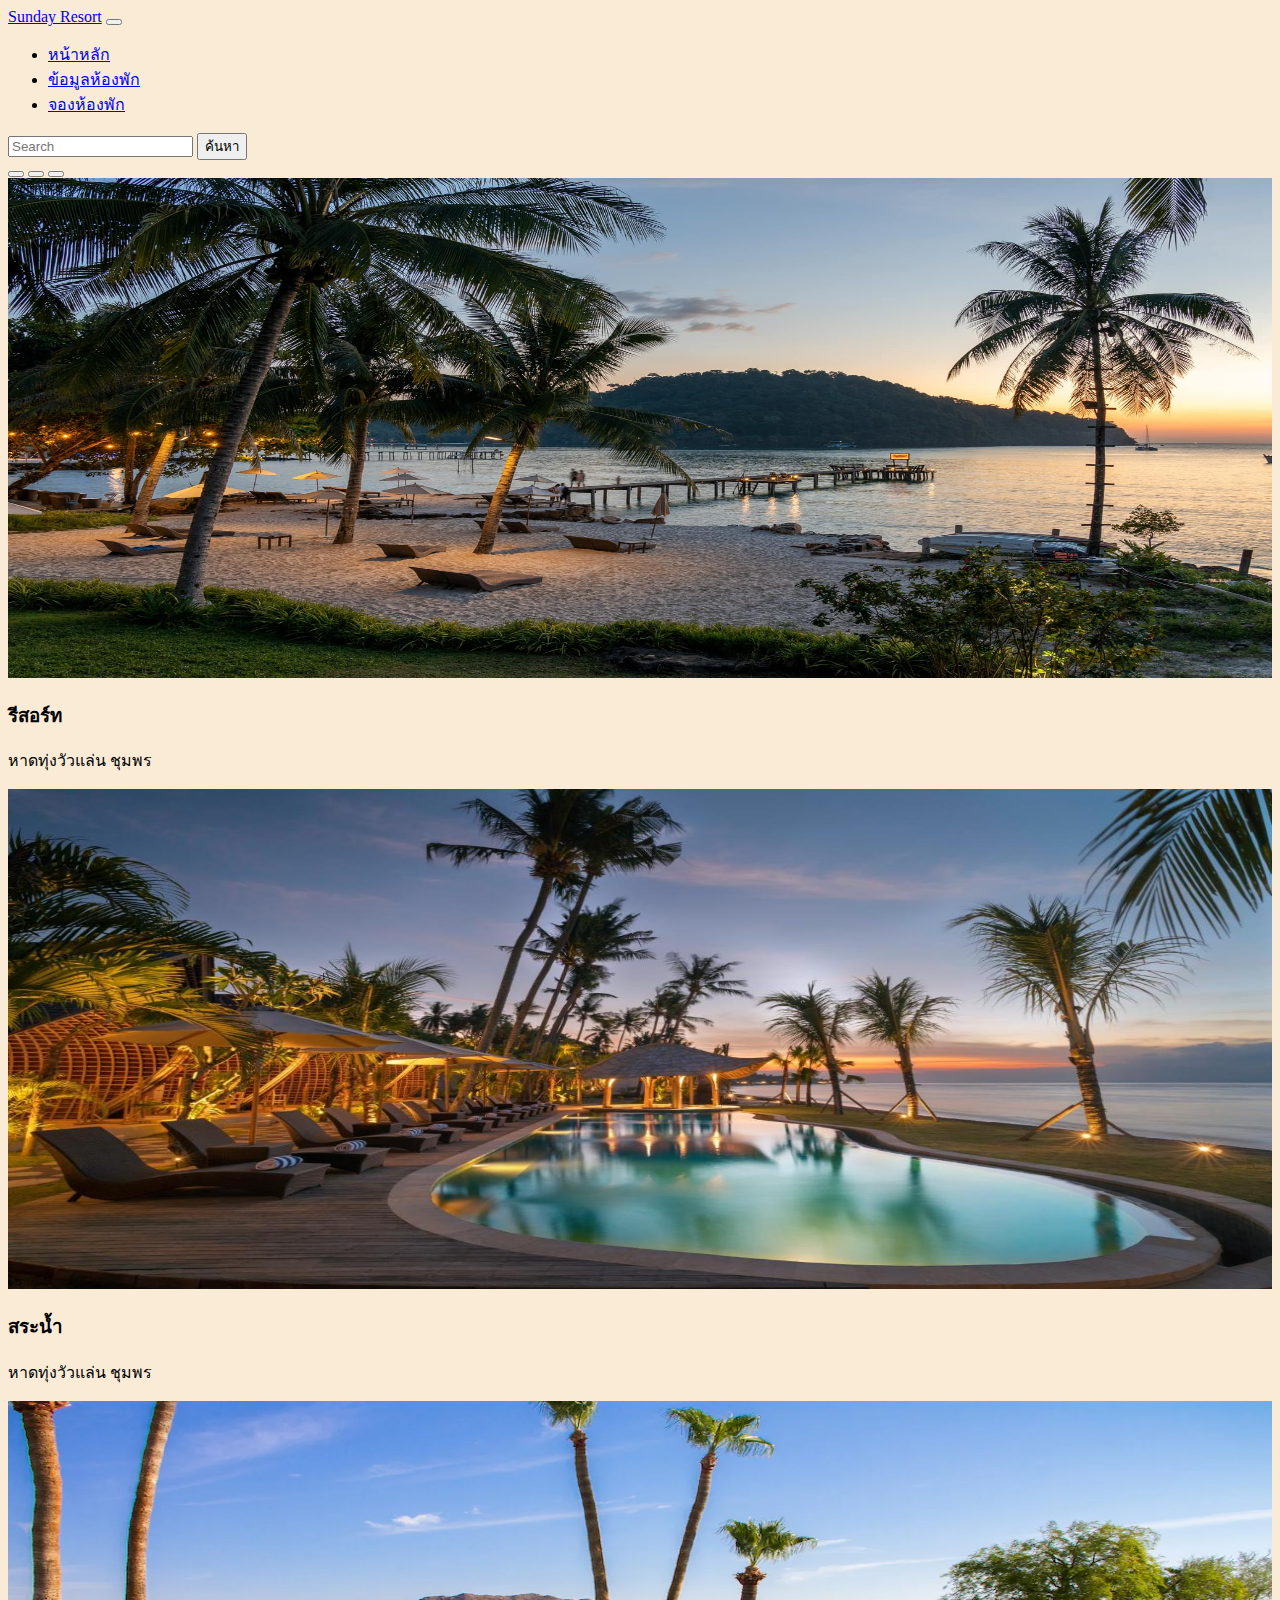
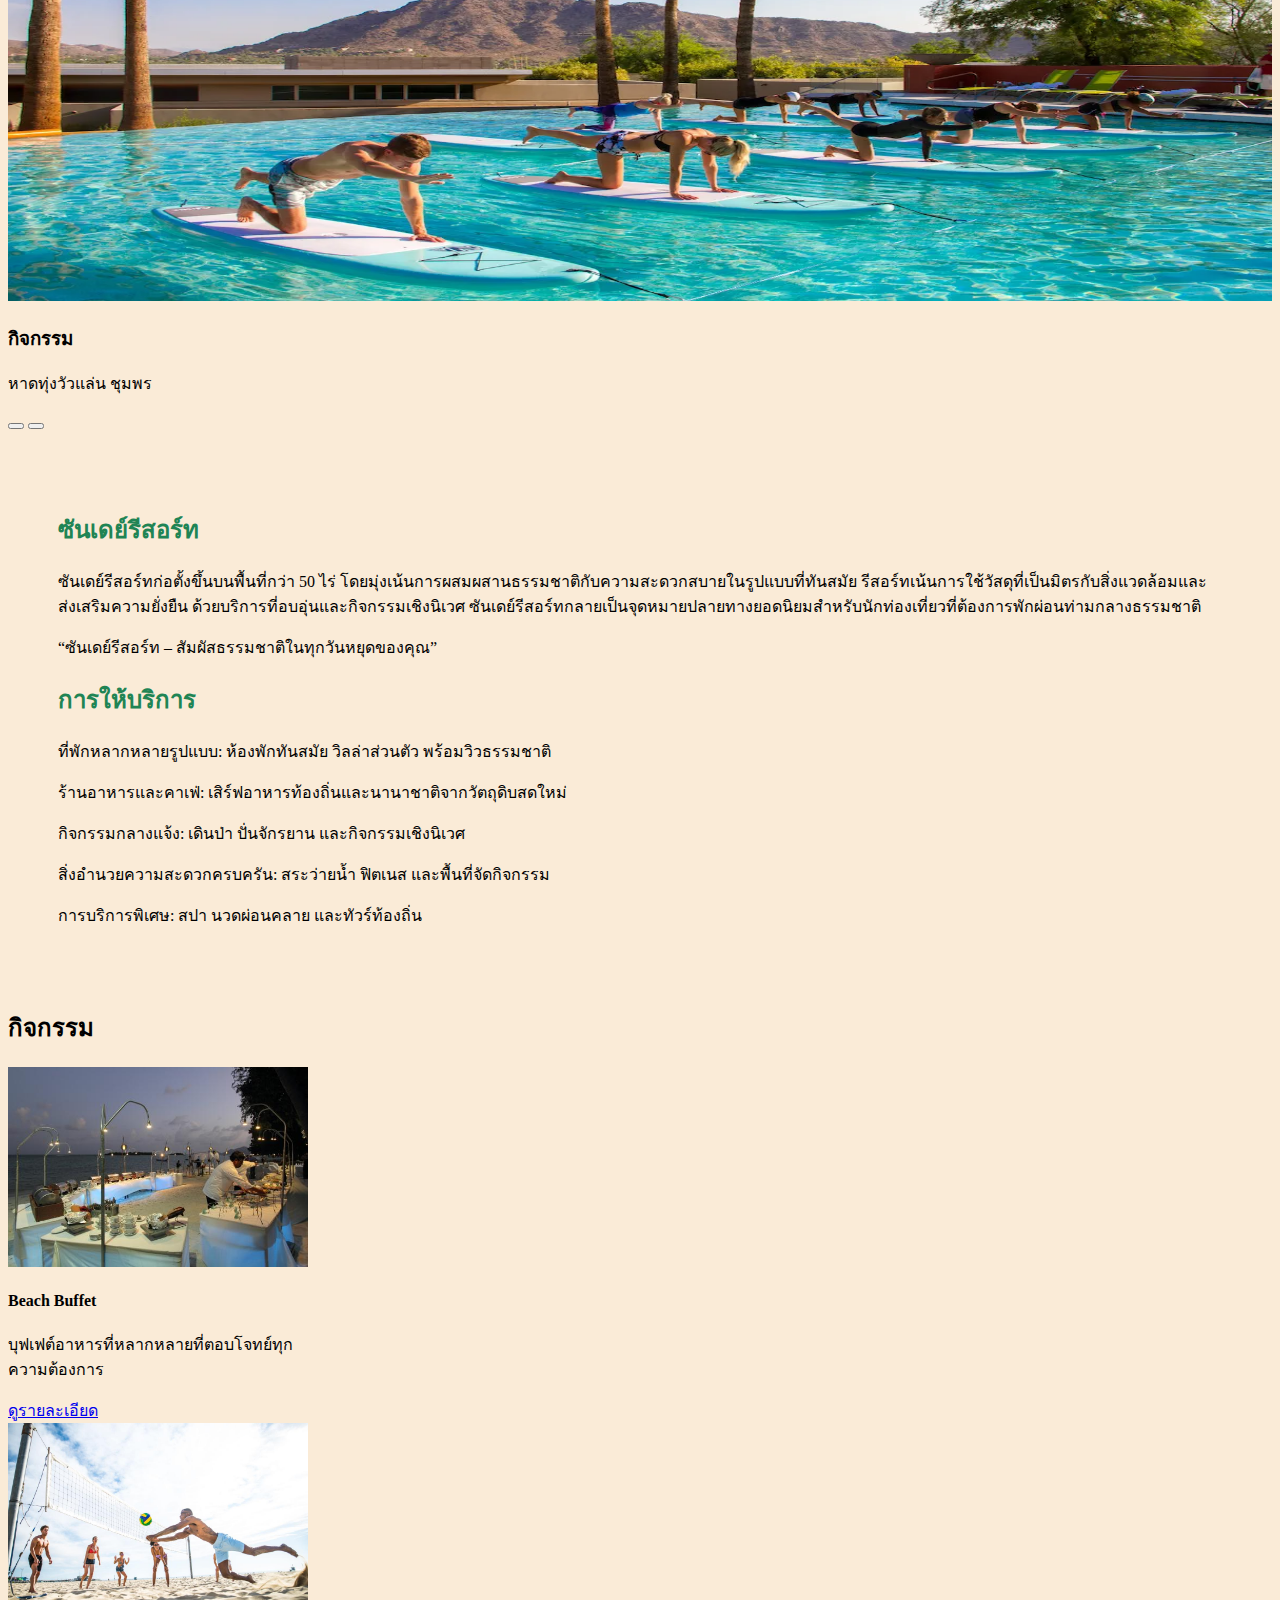
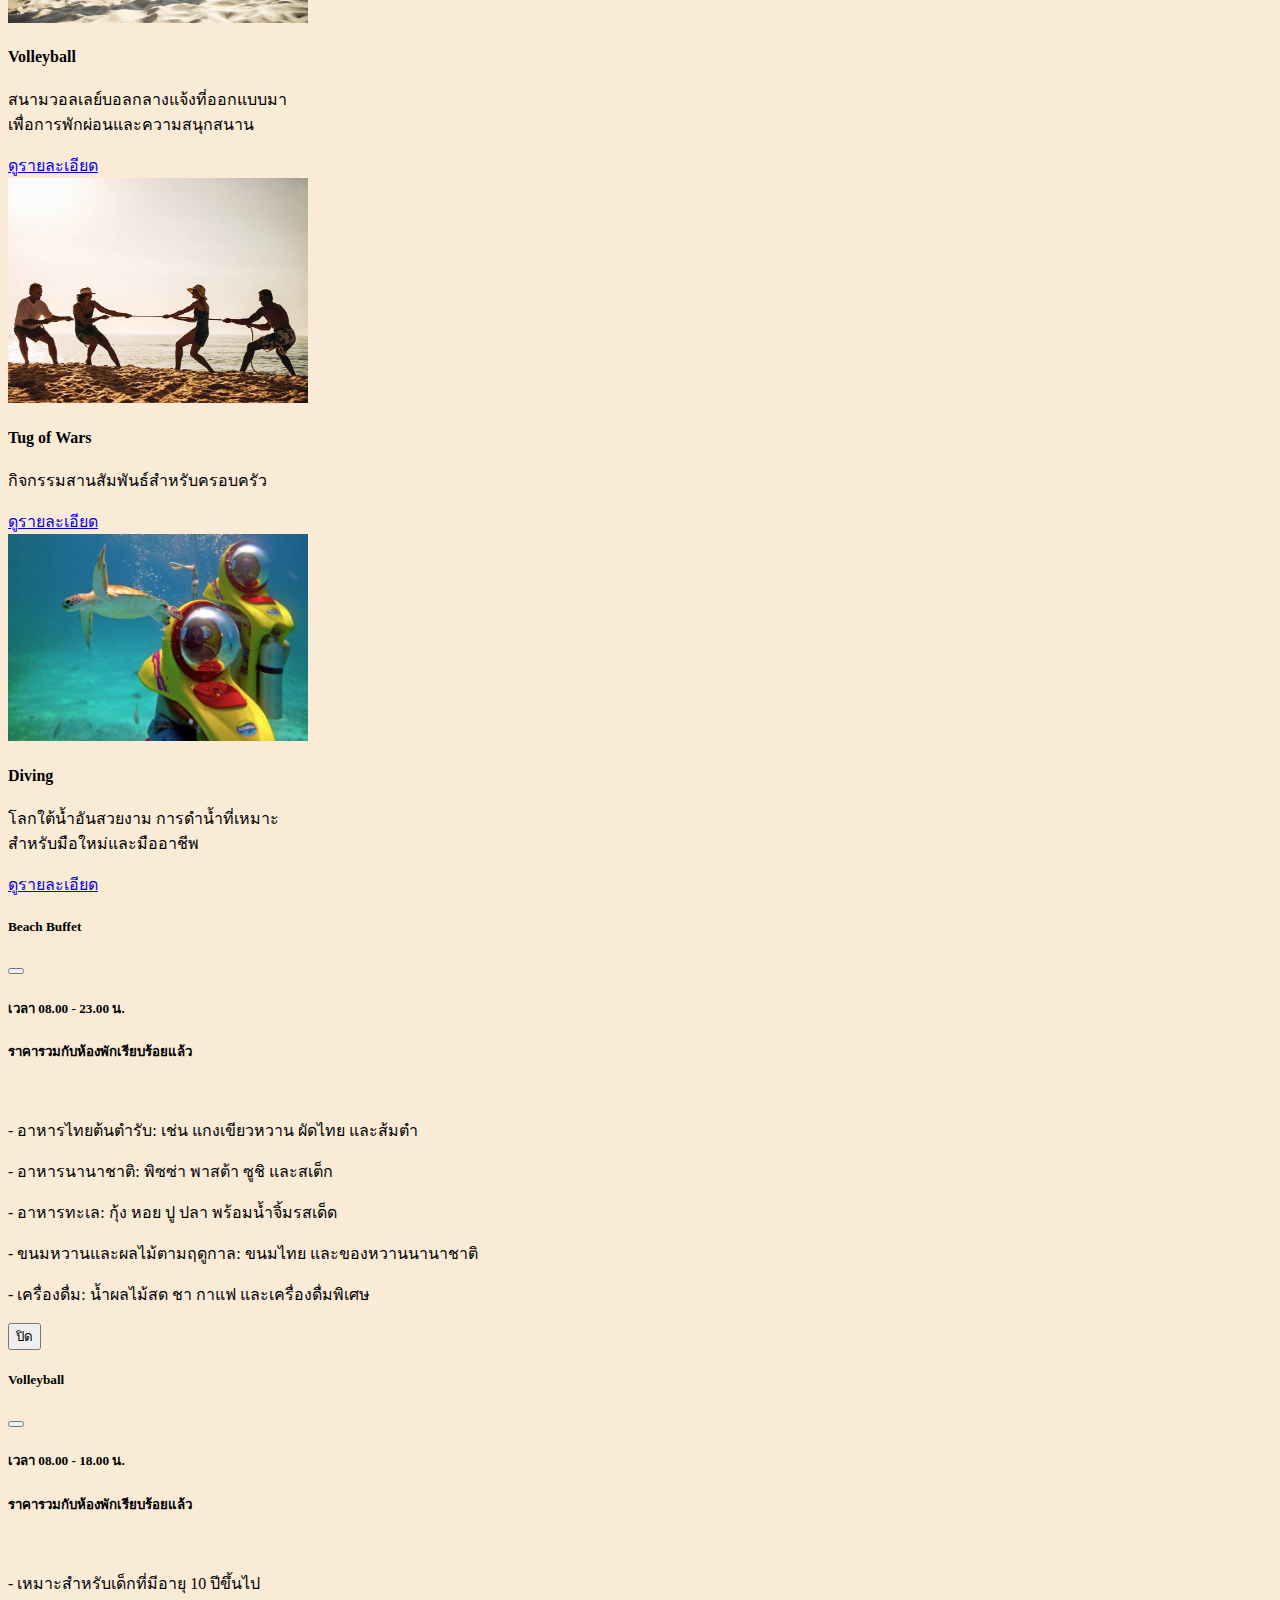
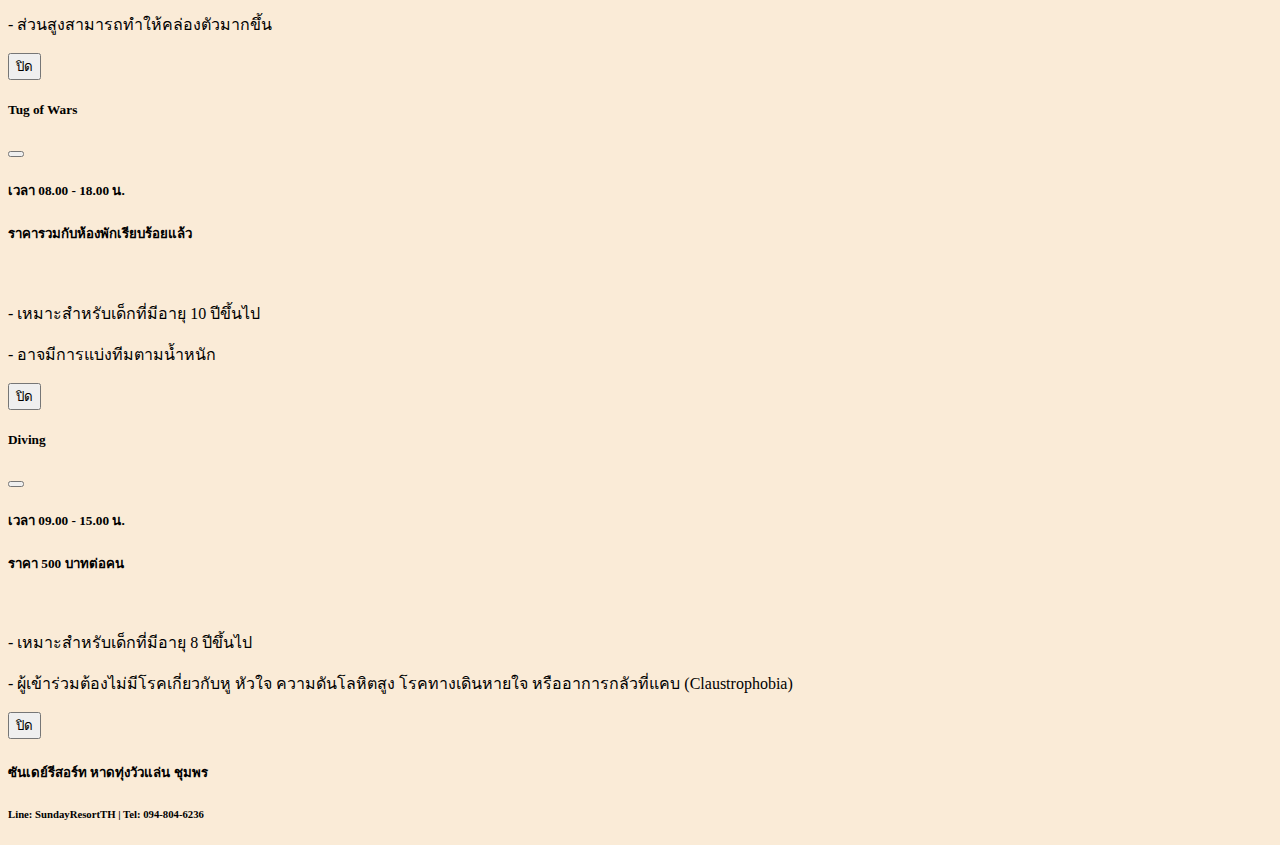
==== index.html @ 0f408209 "Add files via upload" ====
<!DOCTYPE html>
<html lang="en">

<head>
    <meta charset="UTF-8">
    <meta http-equiv="X-UA-Compatible" content="IE=edge">
    <meta name="viewport" content="width=device-width, initial-scale=1.0">
    <title>Sunday Resort</title>
    <link href="https://cdn.jsdelivr.net/npm/bootstrap@5.0.2/dist/css/bootstrap.min.css" rel="stylesheet"
      integrity="sha384-EVSTQN3/azprG1Anm3QDgpJLIm9Nao0Yz1ztcQTwFspd3yD65VohhpuuCOmLASjC" crossorigin="anonymous">
    <link rel="icon" href="image/resort.png" type="image/png">
</head>
<body style="background-color:antiquewhite;">
  <div class="container-fluid">
 <!--navbar-->
 <nav class="navbar navbar-expand-md navbar-dark bg-success fixed-top">
  <div class="container-fluid">
      <a class="navbar-brand" href="#">Sunday Resort</a>
      <button class="navbar-toggler" type="button" data-bs-toggle="collapse" data-bs-target="#collapsibleNavbar">
          <span class="navbar-toggler-icon"></span>
      </button>
      <div class="collapse navbar-collapse" id="collapsibleNavbar">

          <ul class="navbar-nav me-auto">
              <li class="nav-item">
                  <a class="nav-link" href="#">หน้าหลัก</a>
              </li>

              <li class="nav-item">
                  <a class="nav-link" href="room.html">ข้อมูลห้องพัก</a>
              </li>

              <li class="nav-item">
                  <a class="nav-link" href="booking.html">จองห้องพัก</a>
              </li>
          </ul>
          <form class="d-flex">
              <input class="form-control me-2" type="text" placeholder="Search">
              <button class="btn btn-warning" type="button">ค้นหา</button>
          </form>
      </div>
  </div>
</nav>

<!--carousel-->
<div id="demo" class="carousel slide" data-bs-ride="carousel">

  <!-- Indicators/dots -->
  <div class="carousel-indicators">
    <button type="button" data-bs-target="#demo" data-bs-slide-to="0" class="active"></button>
    <button type="button" data-bs-target="#demo" data-bs-slide-to="1"></button>
    <button type="button" data-bs-target="#demo" data-bs-slide-to="2"></button>
  </div>
  
  <!-- The slideshow/carousel -->
  <div class="container-fluid">
    <div class="carousel-inner">
      <div class="carousel-item active">
        <img src="image/R1.jpg" alt="R1" class="d-block" style="height: 500px; width: 100%;">
        <div class="carousel-caption">
          <h3>รีสอร์ท</h3>
          <p>หาดทุ่งวัวแล่น ชุมพร</p>
        </div>  
      </div>
      <div class="carousel-item">
        <img src="image/R2.jpg" alt="R2" class="d-block" style="height: 500px; width: 100%;">
        <div class="carousel-caption">
          <h3>สระน้ำ</h3>
          <p>หาดทุ่งวัวแล่น ชุมพร</p>
        </div>  
      </div>
      <div class="carousel-item">
        <img src="image/R3.jpg" alt="R3" class="d-block" style="height: 500px; width: 100%;">
        <div class="carousel-caption">
          <h3>กิจกรรม</h3>
          <p>หาดทุ่งวัวแล่น ชุมพร</p>
        </div>  
      </div>
    </div>
  </div>
  
  
  <!-- Left and right controls/icons -->
  <button class="carousel-control-prev" type="button" data-bs-target="#demo" data-bs-slide="prev">
    <span class="carousel-control-prev-icon"></span>
  </button>
  <button class="carousel-control-next" type="button" data-bs-target="#demo" data-bs-slide="next">
    <span class="carousel-control-next-icon"></span>
  </button>
</div>
<div class="container-fluid" style="margin-top: 80px; padding-left: 50px; padding-right: 50px; margin-bottom: 80px;">
  <div>
    <h2 style="color: #208454;">ซันเดย์รีสอร์ท</h2>
  </div>
    <p>ซันเดย์รีสอร์ทก่อตั้งขึ้นบนพื้นที่กว่า 50 ไร่ โดยมุ่งเน้นการผสมผสานธรรมชาติกับความสะดวกสบายในรูปแบบที่ทันสมัย 
    รีสอร์ทเน้นการใช้วัสดุที่เป็นมิตรกับสิ่งแวดล้อมและส่งเสริมความยั่งยืน ด้วยบริการที่อบอุ่นและกิจกรรมเชิงนิเวศ 
    ซันเดย์รีสอร์ทกลายเป็นจุดหมายปลายทางยอดนิยมสำหรับนักท่องเที่ยวที่ต้องการพักผ่อนท่ามกลางธรรมชาติ</p>
    <p>“ซันเดย์รีสอร์ท – สัมผัสธรรมชาติในทุกวันหยุดของคุณ”</p>
  <div>
    <h2 style="color: #208454;">การให้บริการ</h2>
  </div>
    <p>ที่พักหลากหลายรูปแบบ: ห้องพักทันสมัย วิลล่าส่วนตัว พร้อมวิวธรรมชาติ</p>
    <p>ร้านอาหารและคาเฟ่: เสิร์ฟอาหารท้องถิ่นและนานาชาติจากวัตถุดิบสดใหม่</p>
    <p>กิจกรรมกลางแจ้ง: เดินป่า ปั่นจักรยาน และกิจกรรมเชิงนิเวศ</p>
    <p>สิ่งอำนวยความสะดวกครบครัน: สระว่ายน้ำ ฟิตเนส และพื้นที่จัดกิจกรรม</p>
    <p>การบริการพิเศษ: สปา นวดผ่อนคลาย และทัวร์ท้องถิ่น</p>
</div>
<!--card-->
<h2 class="text-center text-success"">กิจกรรม</h2>
<div class="row justify-content-center">
<div class="col-xl-3 mb-4">
<div class="card border-primary" style="width:300px">
    <img class="card-img-top" src="image/Buffet.jpg" alt="Buffet image" style="width:100%">
    <div class="card-body">
      <h4 class="card-title">Beach Buffet</h4>
      <p class="card-text">บุฟเฟต์อาหารที่หลากหลายที่ตอบโจทย์ทุกความต้องการ</p>
      <a href="#" class="btn btn-warning" data-bs-toggle="modal" data-bs-target="#Buffet">ดูรายละเอียด</a>
    </div>
  </div>
</div>
<div class="col-xl-3 mb-4">
<div class="card border-primary" style="width:300px">
    <img class="card-img-top" src="image/Volley.jpg" alt="Volley image" style="width:100%">
    <div class="card-body">
      <h4 class="card-title">Volleyball</h4>
      <p class="card-text">สนามวอลเลย์บอลกลางแจ้งที่ออกแบบมาเพื่อการพักผ่อนและความสนุกสนาน</p>
      <a href="#" class="btn btn-warning" data-bs-toggle="modal" data-bs-target="#Volleyball">ดูรายละเอียด</a>
    </div>
  </div>
</div>
</div>

<div class="row justify-content-center">
<div class="col-xl-3 mb-4">
<div class="card border-primary" style="width:300px">
    <img class="card-img-top" src="image/Tug.jpg" alt="Tug image" style="width:100%">
    <div class="card-body">
      <h4 class="card-title">Tug of Wars</h4>
      <p class="card-text">กิจกรรมสานสัมพันธ์สำหรับครอบครัว</p>
      <a href="#" class="btn btn-warning" data-bs-toggle="modal" data-bs-target="#Tug">ดูรายละเอียด</a>
    </div>
  </div>
</div>
<div class="col-xl-3 mb-4">
<div class="card border-primary" style="width:300px">
    <img class="card-img-top" src="image/Diving.jpg" alt="Diving image" style="width:100%">
    <div class="card-body">
      <h4 class="card-title">Diving</h4>
      <p class="card-text">โลกใต้น้ำอันสวยงาม การดำน้ำที่เหมาะสำหรับมือใหม่และมืออาชีพ</p>
      <a href="#" class="btn btn-warning" data-bs-toggle="modal" data-bs-target="#Diving">ดูรายละเอียด</a>
    </div>
  </div>
</div>
</div>

<!-- Modal1 -->
<div class="modal fade" id="Buffet" tabindex="-1" aria-labelledby="Buffet" aria-hidden="true">
  <div class="modal-dialog">
    <div class="modal-content">
      <div class="modal-header">
        <h5 class="modal-title" id="Buffet">Beach Buffet</h5>
        <button type="button" class="btn-close" data-bs-dismiss="modal" aria-label="Close"></button>
      </div>
      <div class="modal-body">

        <h5>เวลา 08.00 - 23.00 น.</h5>
        <h5>ราคารวมกับห้องพักเรียบร้อยแล้ว</h5>
        <br>
        <p>- อาหารไทยต้นตำรับ: เช่น แกงเขียวหวาน ผัดไทย และส้มตำ</p>
        <p>- อาหารนานาชาติ: พิซซ่า พาสต้า ซูชิ และสเต็ก</p>
        <p>- อาหารทะเล: กุ้ง หอย ปู ปลา พร้อมน้ำจิ้มรสเด็ด</p>
        <p>- ขนมหวานและผลไม้ตามฤดูกาล: ขนมไทย และของหวานนานาชาติ</p>
        <p>- เครื่องดื่ม: น้ำผลไม้สด ชา กาแฟ และเครื่องดื่มพิเศษ</p>
      </div>
      <div class="modal-footer">
        <button type="button" class="btn btn-danger" data-bs-dismiss="modal">ปิด</button>
      </div>
    </div>
  </div>
</div>

<!-- Modal2 -->
<div class="modal fade" id="Volleyball" tabindex="-1" aria-labelledby="Volleyball" aria-hidden="true">
  <div class="modal-dialog">
    <div class="modal-content">
      <div class="modal-header">
        <h5 class="modal-title" id="exampleModalLabel">Volleyball</h5>
        <button type="button" class="btn-close" data-bs-dismiss="modal" aria-label="Close"></button>
      </div>
      <div class="modal-body">
        <h5>เวลา 08.00 - 18.00 น.</h5>
        <h5>ราคารวมกับห้องพักเรียบร้อยแล้ว</h5>
        <br>
        <p>- เหมาะสำหรับเด็กที่มีอายุ 10 ปีขึ้นไป</p>
        <p>- ส่วนสูงสามารถทำให้คล่องตัวมากขึ้น</p>
      </div>
      <div class="modal-footer">
        <button type="button" class="btn btn-danger" data-bs-dismiss="modal">ปิด</button>
      </div>
    </div>
  </div>
</div>

<!-- Modal3 -->
<div class="modal fade" id="Tug" tabindex="-1" aria-labelledby="Tug" aria-hidden="true">
  <div class="modal-dialog">
    <div class="modal-content">
      <div class="modal-header">
        <h5 class="modal-title" id="Tug">Tug of Wars</h5>
        <button type="button" class="btn-close" data-bs-dismiss="modal" aria-label="Close"></button>
      </div>
      <div class="modal-body">
        <h5>เวลา 08.00 - 18.00 น.</h5>
        <h5>ราคารวมกับห้องพักเรียบร้อยแล้ว</h5>
        <br>
        <p>- เหมาะสำหรับเด็กที่มีอายุ 10 ปีขึ้นไป</p>
        <p>- อาจมีการแบ่งทีมตามน้ำหนัก</p>
      </div>
      <div class="modal-footer">
        <button type="button" class="btn btn-danger" data-bs-dismiss="modal">ปิด</button>
      </div>
    </div>
  </div>
</div>

<!-- Modal4 -->
<div class="modal fade" id="Diving" tabindex="-1" aria-labelledby="Diving" aria-hidden="true">
  <div class="modal-dialog">
    <div class="modal-content">
      <div class="modal-header">
        <h5 class="modal-title" id="exampleModalLabel">Diving</h5>
        <button type="button" class="btn-close" data-bs-dismiss="modal" aria-label="Close"></button>
      </div>
      <div class="modal-body">
        <h5>เวลา 09.00 - 15.00 น.</h5>
        <h5>ราคา 500 บาทต่อคน</h5>
        <br>
        <p>- เหมาะสำหรับเด็กที่มีอายุ 8 ปีขึ้นไป</p>
        <p>- ผู้เข้าร่วมต้องไม่มีโรคเกี่ยวกับหู หัวใจ ความดันโลหิตสูง โรคทางเดินหายใจ หรืออาการกลัวที่แคบ (Claustrophobia)</p>
      </div>
      <div class="modal-footer">
        <button type="button" class="btn btn-danger" data-bs-dismiss="modal">ปิด</button>
      </div>
    </div>
  </div>
</div>

<div style="margin-top: 10px;">
  <footer class="bg-success text-white py-4">
    <div class="container-fluid">
      <div class="row">
        <!-- Resort Name -->
        <div class="col-12 text-center mb-2">
          <h5 class="m-0">ซันเดย์รีสอร์ท หาดทุ่งวัวแล่น ชุมพร</h5>
        </div>
        <!-- Contact Information -->
        <div class="col-12 text-center">
          <h6 class="m-0">Line: <strong>SundayResortTH</strong> | Tel: <strong>094-804-6236</strong></h6>
        </div>
      </div>
    </div>
  </footer>
</div>
  </div>
    <script src="https://cdn.jsdelivr.net/npm/bootstrap@5.0.2/dist/js/bootstrap.bundle.min.js"
        integrity="sha384-MrcW6ZMFYlzcLA8Nl+NtUVF0sA7MsXsP1UyJoMp4YLEuNSfAP+JcXn/tWtIaxVXM"
        crossorigin="anonymous"></script>
</body>

</html>
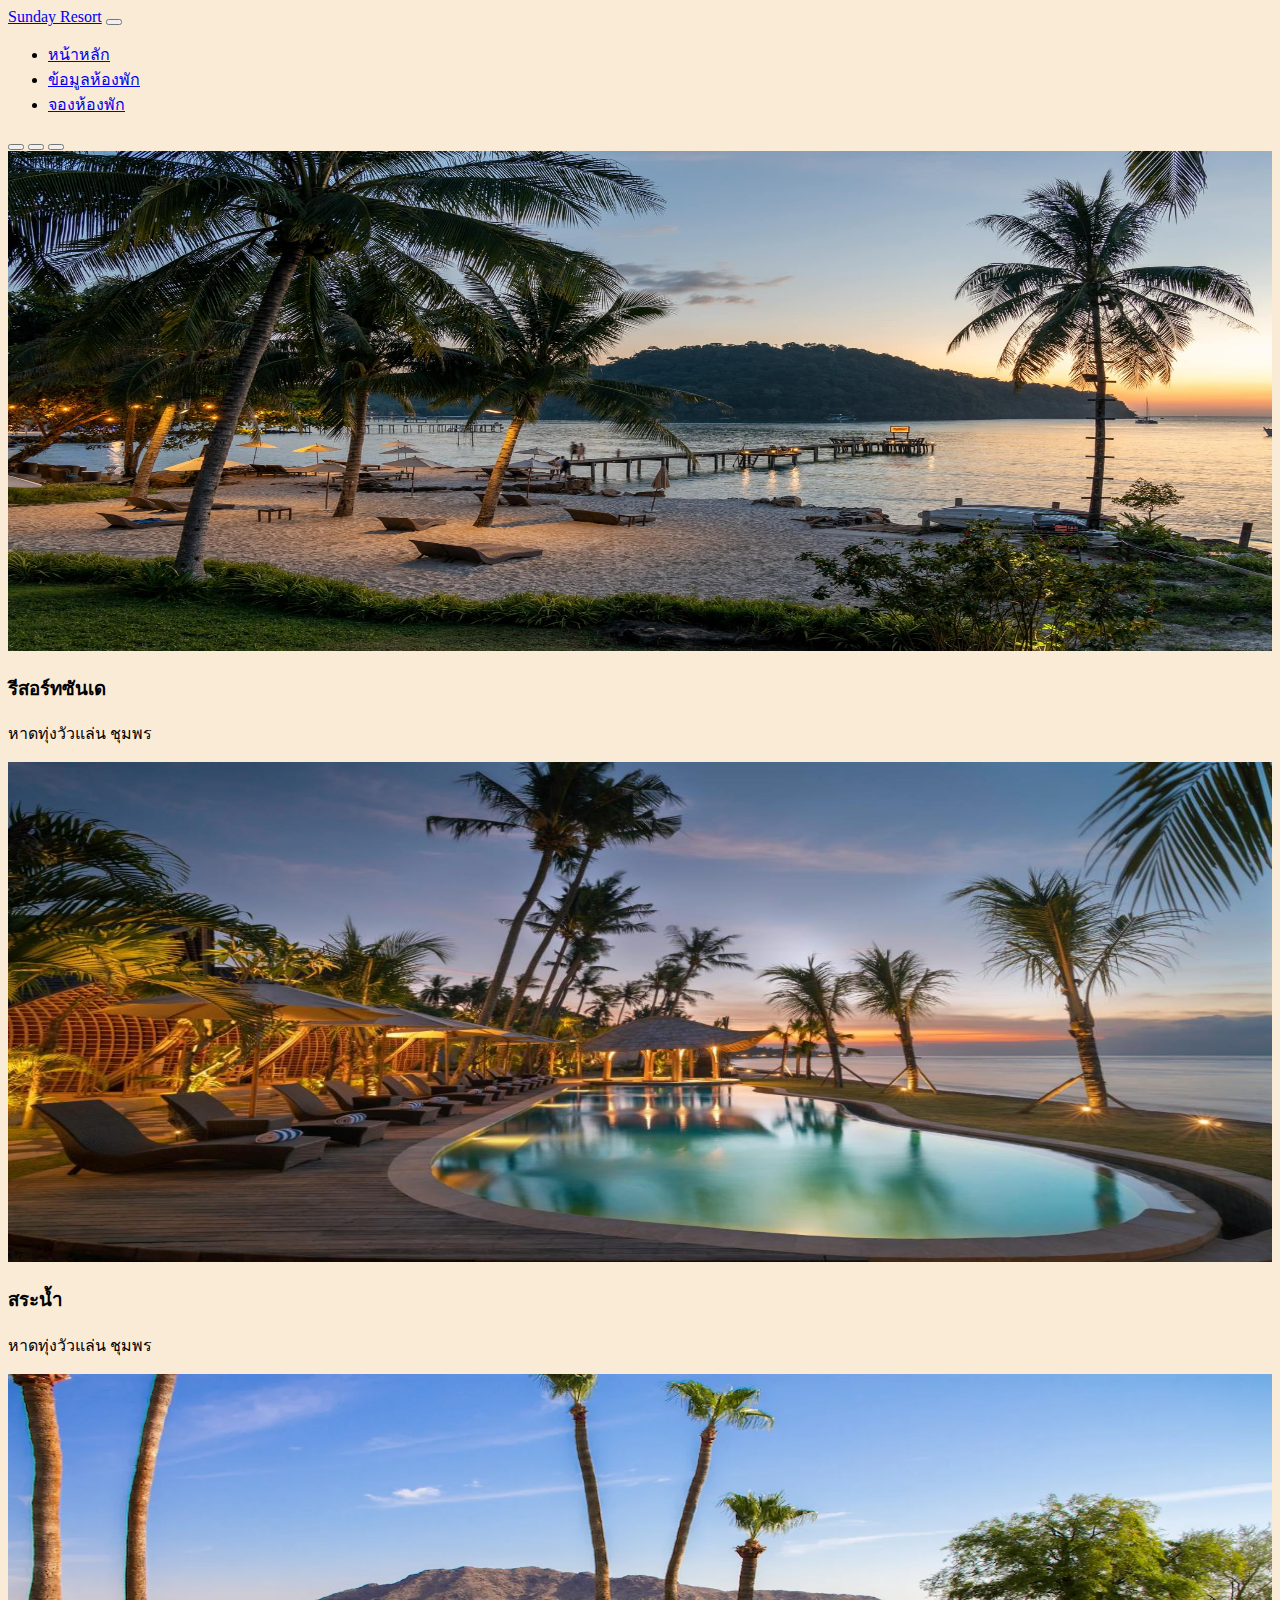
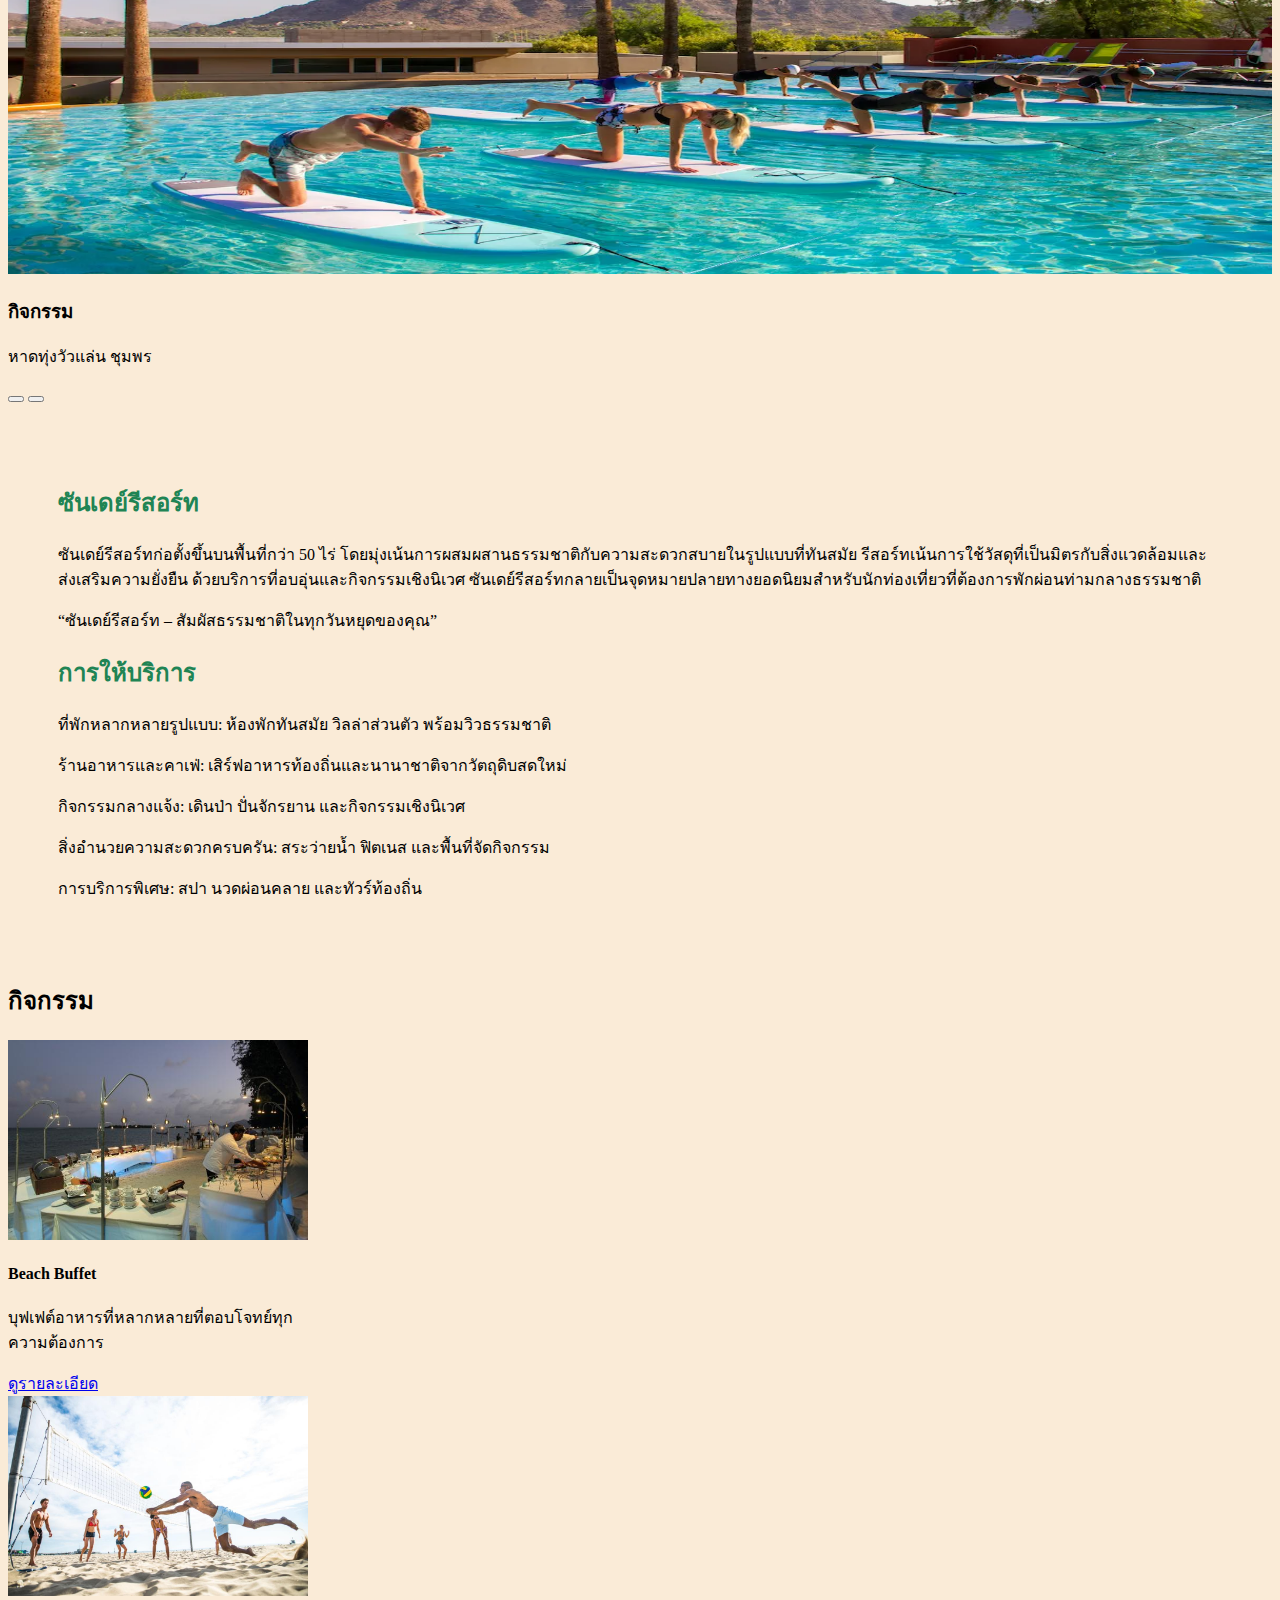
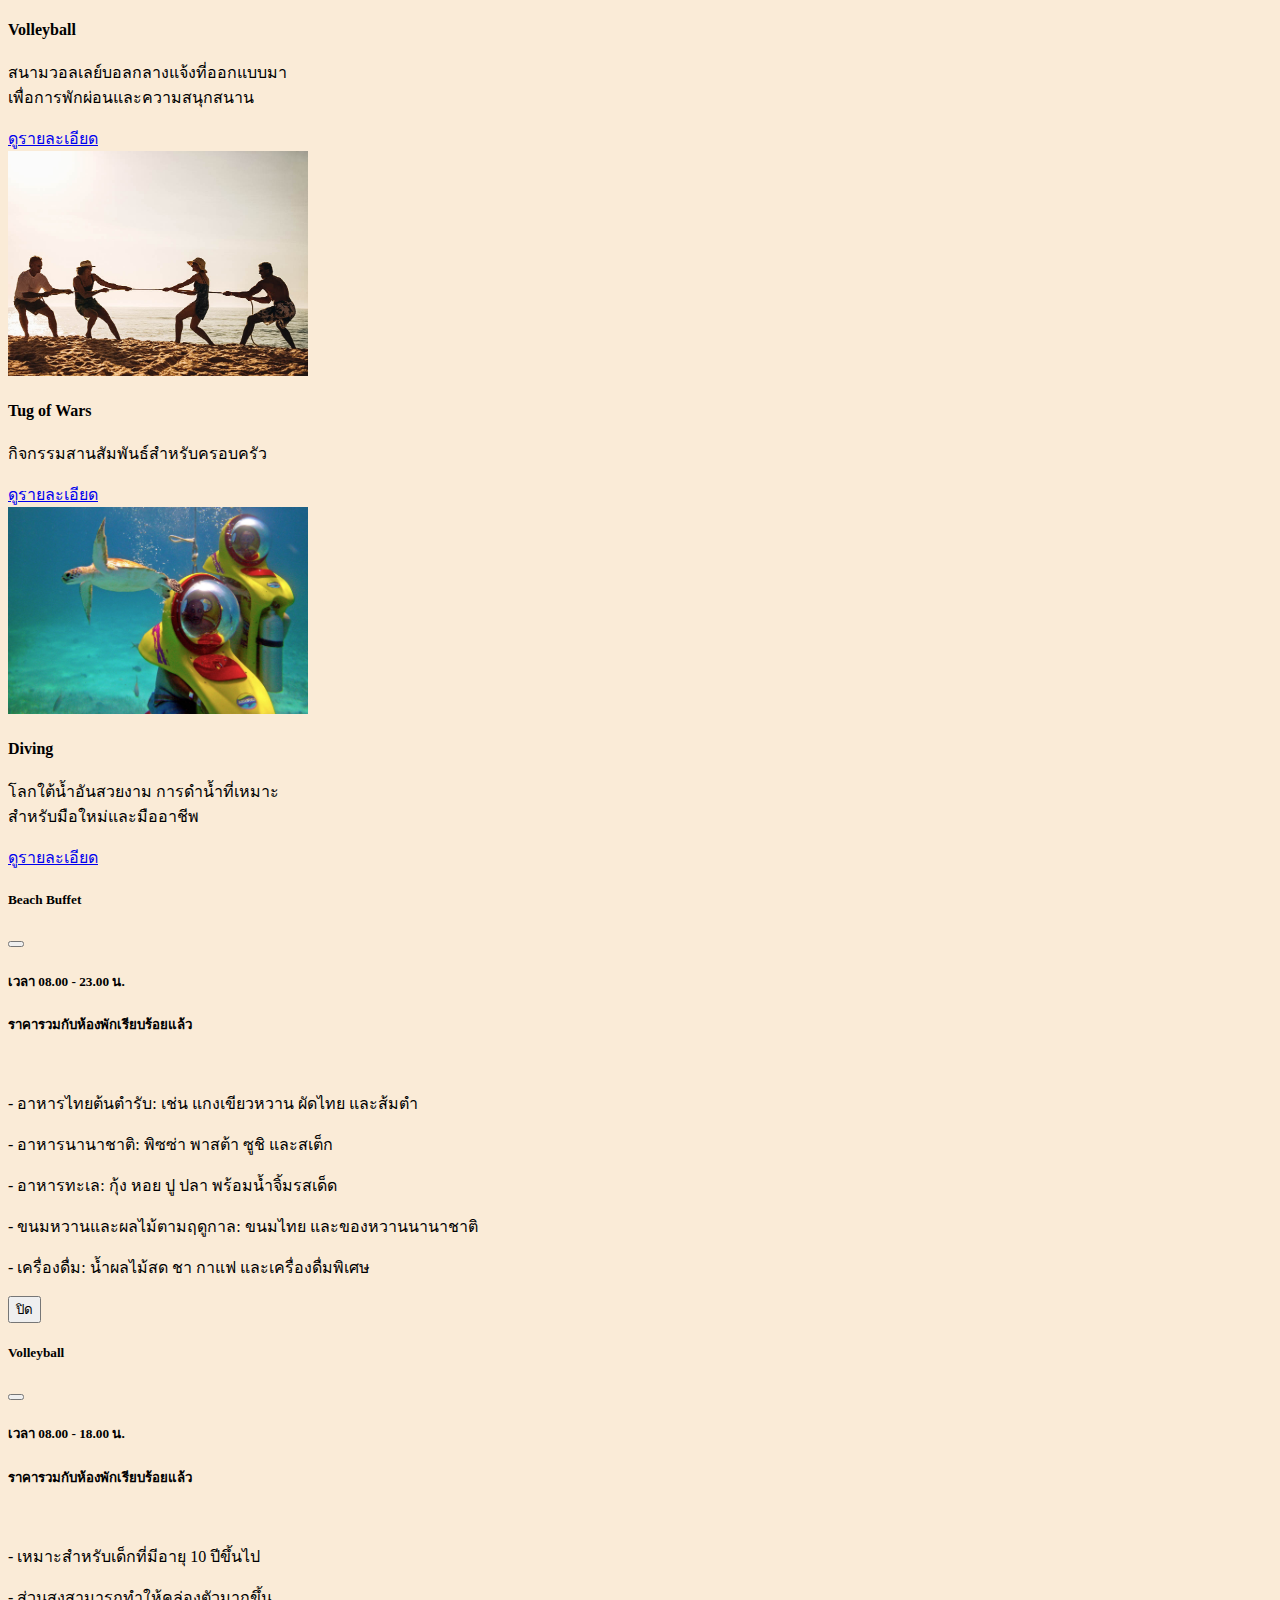
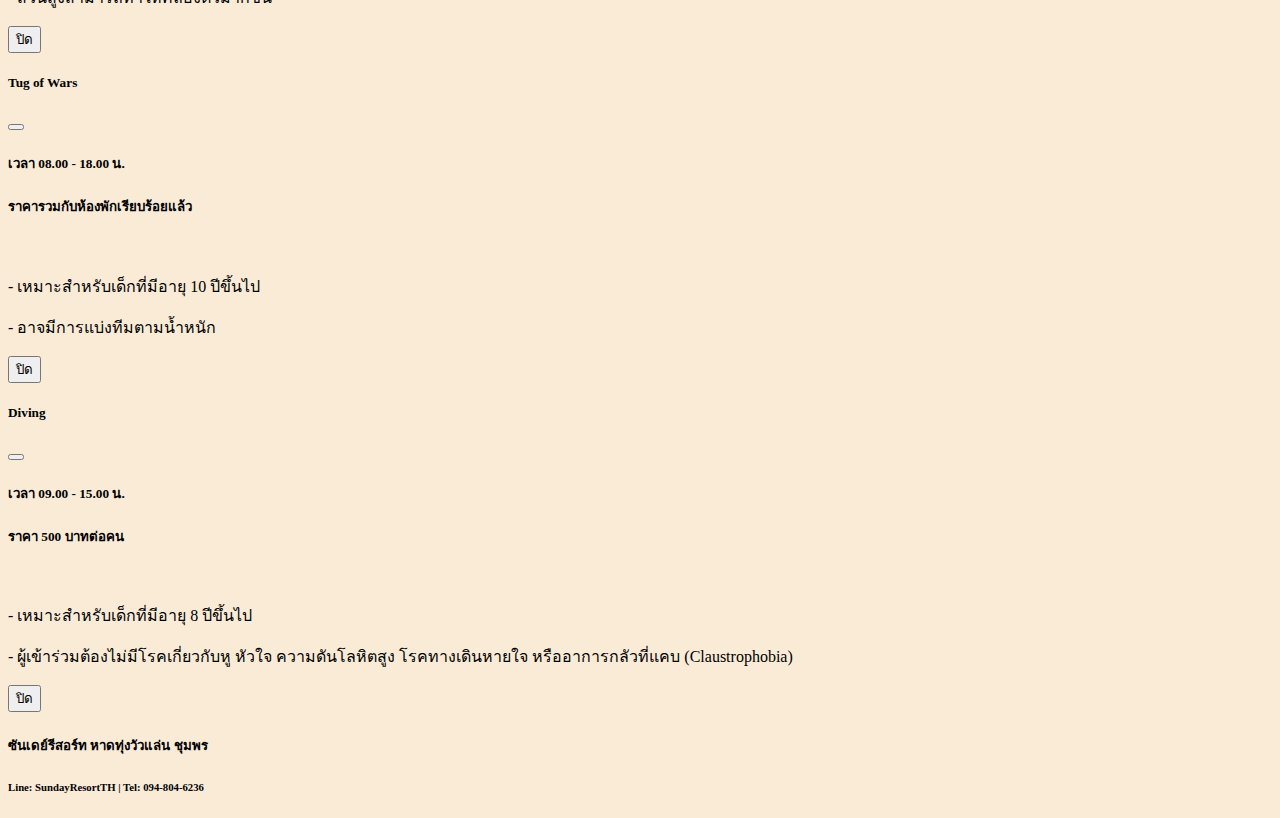
==== commit b0f64d52: "Add files via upload" ====
--- a/index.html
+++ b/index.html
@@ -34,10 +34,6 @@
                   <a class="nav-link" href="booking.html">จองห้องพัก</a>
               </li>
           </ul>
-          <form class="d-flex">
-              <input class="form-control me-2" type="text" placeholder="Search">
-              <button class="btn btn-warning" type="button">ค้นหา</button>
-          </form>
       </div>
   </div>
 </nav>
@@ -58,7 +54,7 @@
       <div class="carousel-item active">
         <img src="image/R1.jpg" alt="R1" class="d-block" style="height: 500px; width: 100%;">
         <div class="carousel-caption">
-          <h3>รีสอร์ท</h3>
+          <h3>รีสอร์ทซันเด</h3>
           <p>หาดทุ่งวัวแล่น ชุมพร</p>
         </div>  
       </div>
@@ -106,10 +102,10 @@
     <p>การบริการพิเศษ: สปา นวดผ่อนคลาย และทัวร์ท้องถิ่น</p>
 </div>
 <!--card-->
-<h2 class="text-center text-success"">กิจกรรม</h2>
+<h2 class="text-center text-success">กิจกรรม</h2>
 <div class="row justify-content-center">
 <div class="col-xl-3 mb-4">
-<div class="card border-primary" style="width:300px">
+<div class="card border-success" style="width:300px">
     <img class="card-img-top" src="image/Buffet.jpg" alt="Buffet image" style="width:100%">
     <div class="card-body">
       <h4 class="card-title">Beach Buffet</h4>
@@ -119,7 +115,7 @@
   </div>
 </div>
 <div class="col-xl-3 mb-4">
-<div class="card border-primary" style="width:300px">
+<div class="card border-success" style="width:300px">
     <img class="card-img-top" src="image/Volley.jpg" alt="Volley image" style="width:100%">
     <div class="card-body">
       <h4 class="card-title">Volleyball</h4>
@@ -132,7 +128,7 @@
 
 <div class="row justify-content-center">
 <div class="col-xl-3 mb-4">
-<div class="card border-primary" style="width:300px">
+<div class="card border-success" style="width:300px">
     <img class="card-img-top" src="image/Tug.jpg" alt="Tug image" style="width:100%">
     <div class="card-body">
       <h4 class="card-title">Tug of Wars</h4>
@@ -142,7 +138,7 @@
   </div>
 </div>
 <div class="col-xl-3 mb-4">
-<div class="card border-primary" style="width:300px">
+<div class="card border-success" style="width:300px">
     <img class="card-img-top" src="image/Diving.jpg" alt="Diving image" style="width:100%">
     <div class="card-body">
       <h4 class="card-title">Diving</h4>
